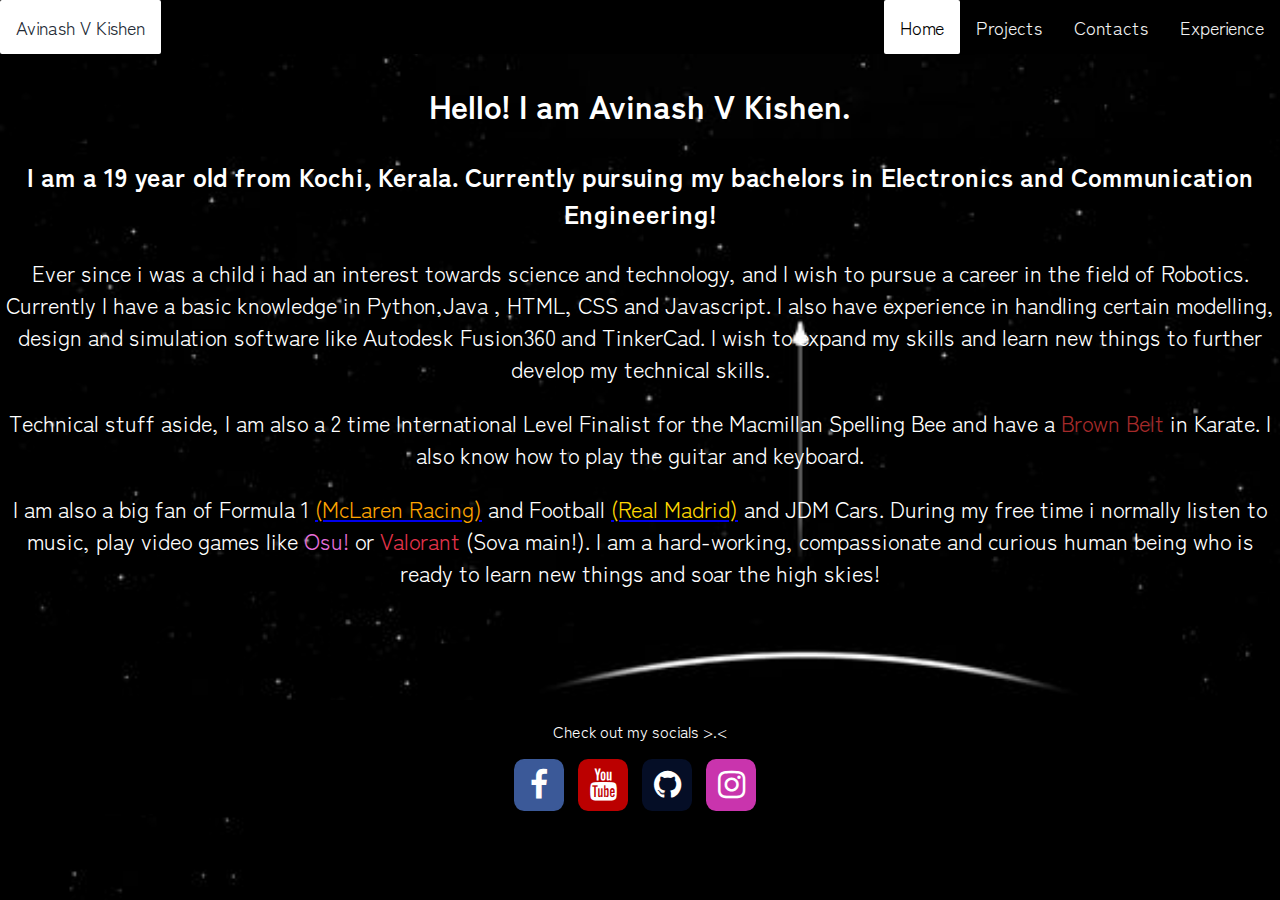
==== index.html @ 07b797aa "First Commit" ====
<!DOCTYPE html>
<html lang="en">
<head>
    <meta charset="UTF-8">
    <meta http-equiv="X-UA-Compatible" content="IE=edge">
    <meta name="viewport" content="width=device-width, initial-scale=1.0">
    <title>My Portfolio</title>
    <link rel="stylesheet" href="styles.css">
    <link href="https://fonts.googleapis.com/css2?family=Zen+Kaku+Gothic+Antique:wght@300;500&display=swap" rel="stylesheet">
    <link rel="stylesheet" href="https://cdnjs.cloudflare.com/ajax/libs/font-awesome/4.7.0/css/font-awesome.min.css">

</head>
<body>
    <div id=”wrapper”>
    <div class="navbar">
        <a class="index" href="/index.html">Avinash V Kishen</a>
        <a href="#experience">Experience</a>
        <a href="#contact">Contacts</a>
        <a href="/projects.html">Projects</a>
        <a class="active" href="/index.html">Home</a>
    </div>


  <div class="main-content">
    <h2>Hello! I am Avinash V Kishen. </h2>
    <h3>I am a 19 year old from Kochi, Kerala. Currently pursuing my bachelors in Electronics and Communication Engineering!</h3>
    <p> Ever since i was a child i had an interest towards science and technology, and I wish to pursue a career in the field of Robotics. Currently I have a basic knowledge in Python,Java , HTML, CSS and Javascript. I also have experience in handling certain modelling, design and simulation software like Autodesk Fusion360 and TinkerCad. I wish to expand my skills and learn new things to further develop my technical skills.
    </p>
    <p>Technical stuff aside, I am also a 2 time International Level Finalist for the Macmillan Spelling Bee and have a <span style="color: brown;">Brown Belt</span> in Karate. I also know how to play the guitar and keyboard. </p>
    <p >I am also a big fan of Formula 1 <a href="https://www.mclaren.com/racing/" target="_blank"><span style="color: orange;">(McLaren Racing)</span></a> and Football <a href="https://www.realmadrid.com/en" target="_blank"><span style="color: gold;">(Real Madrid)</span></a> and JDM Cars. During my free time i normally listen to music, play video games like <span style="color: rgb(230, 110, 218);">Osu!</span> or <span style="color: rgb(228, 51, 75);">Valorant</span> (Sova main!). I am a hard-working, compassionate and curious human being who is ready to learn new things and soar the high skies!</p>

  
  </div>
  </div>
</body>
<div id=”footer”>
    <footer>
        <p>Check out my socials >.&lt; </p>
        <div class="socials">
            <a href="https://www.facebook.com/nash.laliga/" target="_blank"class="fa fa-facebook fa-2x"></a>
            <a href="https://www.youtube.com/watch?v=dQw4w9WgXcQ" target="_blank" class="fa fa-youtube fa-2x"></a>
            <a href="https://github.com/NiNash1" target="_blank" class="fa fa-github fa-2x"></a>
            <a href="https://www.instagram.com/nash.243/" target="_blank" class="fa fa-instagram fa-2x"></a>
            
          </div>
    </footer>
</div>

</html>
---- styles.css ----
*{
    font-family: 'Zen Kaku Gothic Antique',sans-serif;
}
html, body { height: 100%; 
}
body {
    margin: 0;
    background-image: url(bg4.jpg);
    color: #fff;
    background-color: #020200;
    background-repeat: no-repeat;
    background-size: cover;
    display: block;
    max-width: 100%;
}
#construction{
    padding-bottom: 450px;

}
.navbar {
    overflow: hidden;
    background-color: rgb(0, 0, 0);
}
.navbar>.index {
    float: left;
    font-size: 18px;
}
.navbar a {
    float: right;
    color: #f2f2f2;
    text-align: center;
    padding: 14px 16px;
    text-decoration: none;
    font-size: 18px;
}

  
.navbar a:hover {
    color: #232a34;
    background-color:#ffffff;
    border-radius: 2px;
    transition: color 1.25s ease;
    
}
  
.navbar a.active {
    background-color: #ffffff;
    color: rgb(0, 0, 0);
    border-radius: 2px;
}
footer {
    text-align: center;
    padding: 3px;
    background-color: rgb(0, 0, 0);
    color: white;
}
#wrapper {
    min-height: 100%; 
}

.main-content {
    overflow: auto; 
    padding-bottom: 90px; 
    text-align: center;
    font-size: 22px;
}
#footer {
        position:fixed; margin-top: -150px; height: 150px; clear: both; }
.fa{
    padding: 10px;
    width: 30px;
    text-align: center;
    text-decoration: none;
    border-radius: 20%;
    margin-right: 10px;
}
.fa-facebook,.fa-facebook:visited {
    background: #3B5998;
    color: white;
    text-decoration: none;
}
.fa-youtube,.fa-youtube:visited {  
    background: #bb0000;  
    color: white;  
}
.fa-github,.fa-github:visited{
    background: #050e26;  
    color: white;
}
.fa-instagram,.fa-instagram:visited{
    background: #c934ad;
    color: white;
}
.fa:hover, .fa:active{  
    opacity: 0.9;
    text-decoration: none;
    background-color: #ffffff;   
} 
.fa-facebook:hover, .fa-facebook:active{
    color:#3B5998;
    text-decoration: none;
}
.fa-youtube:hover,.fa-youtube:active{
    color:#bb0000;
    text-decoration: none;
}
.fa-github:hover,.fa-github:active{
    color:#050e26;
    text-decoration: none;
}
.fa-instagram:hover,.fa-instagram:active{
    color:#c934ad;
    text-decoration: none;
}
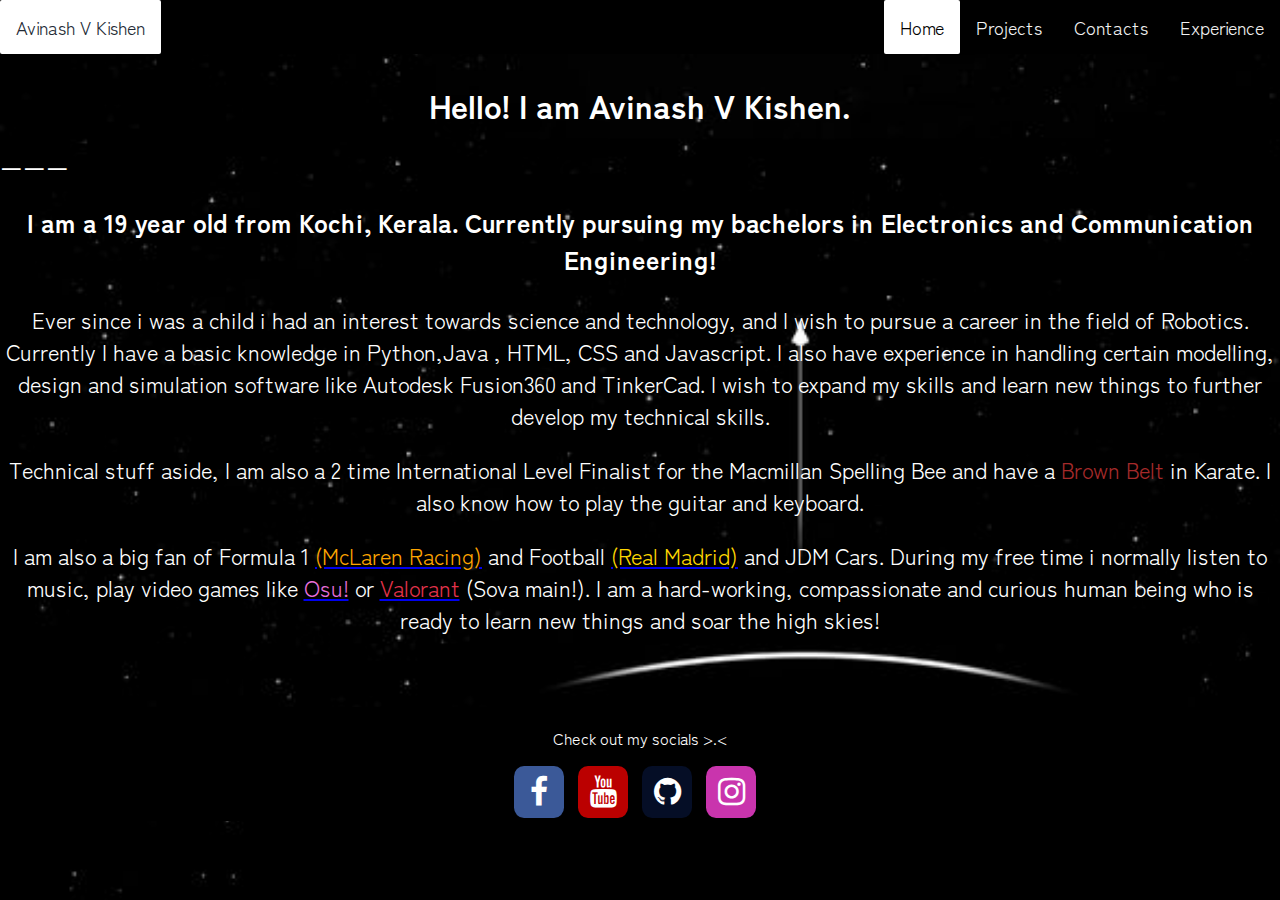
==== commit b21f67b2: "added animation and transition" ====
--- a/index.html
+++ b/index.html
@@ -13,21 +13,23 @@
 <body>
     <div id=”wrapper”>
     <div class="navbar">
-        <a class="index" href="/index.html">Avinash V Kishen</a>
-        <a href="#experience">Experience</a>
-        <a href="#contact">Contacts</a>
-        <a href="/projects.html">Projects</a>
-        <a class="active" href="/index.html">Home</a>
+        <a class="index" href="/TEC-Portfolio/index.html">Avinash V Kishen</a>
+        <a href="/TEC-Portfolio/experience.html">Experience</a>
+        <a href="/TEC-Portfolio/contacts.html">Contacts</a>
+        <a href="/TEC-Portfolio/projects.html">Projects</a>
+        <a class="active" href="/TEC-Portfolio/index.html">Home</a>
     </div>
 
 
   <div class="main-content">
-    <h2>Hello! I am Avinash V Kishen. </h2>
+    <h2>Hello! I am <span id="name">Avinash V Kishen.</span> 
+      <p id="slide">___</p>
+    </h2>
     <h3>I am a 19 year old from Kochi, Kerala. Currently pursuing my bachelors in Electronics and Communication Engineering!</h3>
     <p> Ever since i was a child i had an interest towards science and technology, and I wish to pursue a career in the field of Robotics. Currently I have a basic knowledge in Python,Java , HTML, CSS and Javascript. I also have experience in handling certain modelling, design and simulation software like Autodesk Fusion360 and TinkerCad. I wish to expand my skills and learn new things to further develop my technical skills.
     </p>
     <p>Technical stuff aside, I am also a 2 time International Level Finalist for the Macmillan Spelling Bee and have a <span style="color: brown;">Brown Belt</span> in Karate. I also know how to play the guitar and keyboard. </p>
-    <p >I am also a big fan of Formula 1 <a href="https://www.mclaren.com/racing/" target="_blank"><span style="color: orange;">(McLaren Racing)</span></a> and Football <a href="https://www.realmadrid.com/en" target="_blank"><span style="color: gold;">(Real Madrid)</span></a> and JDM Cars. During my free time i normally listen to music, play video games like <span style="color: rgb(230, 110, 218);">Osu!</span> or <span style="color: rgb(228, 51, 75);">Valorant</span> (Sova main!). I am a hard-working, compassionate and curious human being who is ready to learn new things and soar the high skies!</p>
+    <p >I am also a big fan of Formula 1 <a href="https://www.mclaren.com/racing/" target="_blank"><span id="mclaren" style="color: orange;">(McLaren Racing)</span></a> and Football <a href="https://www.realmadrid.com/en" target="_blank"><span id="rm" style="color: gold;">(Real Madrid)</span></a> and JDM Cars. During my free time i normally listen to music, play video games like <a href="https://osu.ppy.sh/users/29491781" target="_blank"><span id="osu" style="color: rgb(230, 110, 218);">Osu!</span></a> or <a href="https://playvalorant.com/en-us/" target="_blank"><span id="valo" style="color: rgb(228, 51, 75);">Valorant</span></a> (Sova main!). I am a hard-working, compassionate and curious human being who is ready to learn new things and soar the high skies!</p>
 
   
   </div>
--- a/styles.css
+++ b/styles.css
@@ -60,7 +60,7 @@
 
 .main-content {
     overflow: auto; 
-    padding-bottom: 90px; 
+    padding-bottom: 50px; 
     text-align: center;
     font-size: 22px;
 }
@@ -111,4 +111,57 @@
 .fa-instagram:hover,.fa-instagram:active{
     color:#c934ad;
     text-decoration: none;
+}
+
+#slide{
+    padding:0;
+    margin: 0;
+    animation-name: slide;
+    animation-duration: 4s;
+    animation-delay: 4s;
+    animation-iteration-count: infinite;
+    animation-direction: alternate;
+    width:min-content;
+    position: relative;
+    animation-timing-function: linear;
+}
+h2{
+    margin-bottom: 10px;
+    top: 30px;
+}
+
+@keyframes slide {
+    0%   { left: 520px; bottom: 40px;}
+    100% { left:940px; bottom: 40px;}
+}
+
+#osu:hover,#osu:active{
+    background-color: rgb(230, 110, 218);
+    color: rgb(255, 255, 255) !important;
+    transition: color 1s ease;
+}
+#valo:hover,#valo:active{
+    background-color: rgb(228, 51, 75);
+    color: rgb(255, 255, 255) !important;
+    transition: color 1s ease;
+    border-radius: 2px;
+}
+
+#rm:hover,#rm:active{
+    background-color: gold;
+    color: rgb(255, 255, 255) !important;
+    transition: color 1s ease;
+    border-radius: 2px;
+}
+#mclaren:hover,#mclaren:active{
+    background-color: orange;
+    color: rgb(255, 255, 255) !important;
+    transition: color 1s ease;
+    border-radius: 2px;
+}
+#name:hover{
+    background-image: linear-gradient(to left, violet, indigo, blue, green, yellow, orange, red);   -webkit-background-clip: text;
+    color: transparent;
+    transition: color 1.5s ease;
+    cursor: pointer;
 }